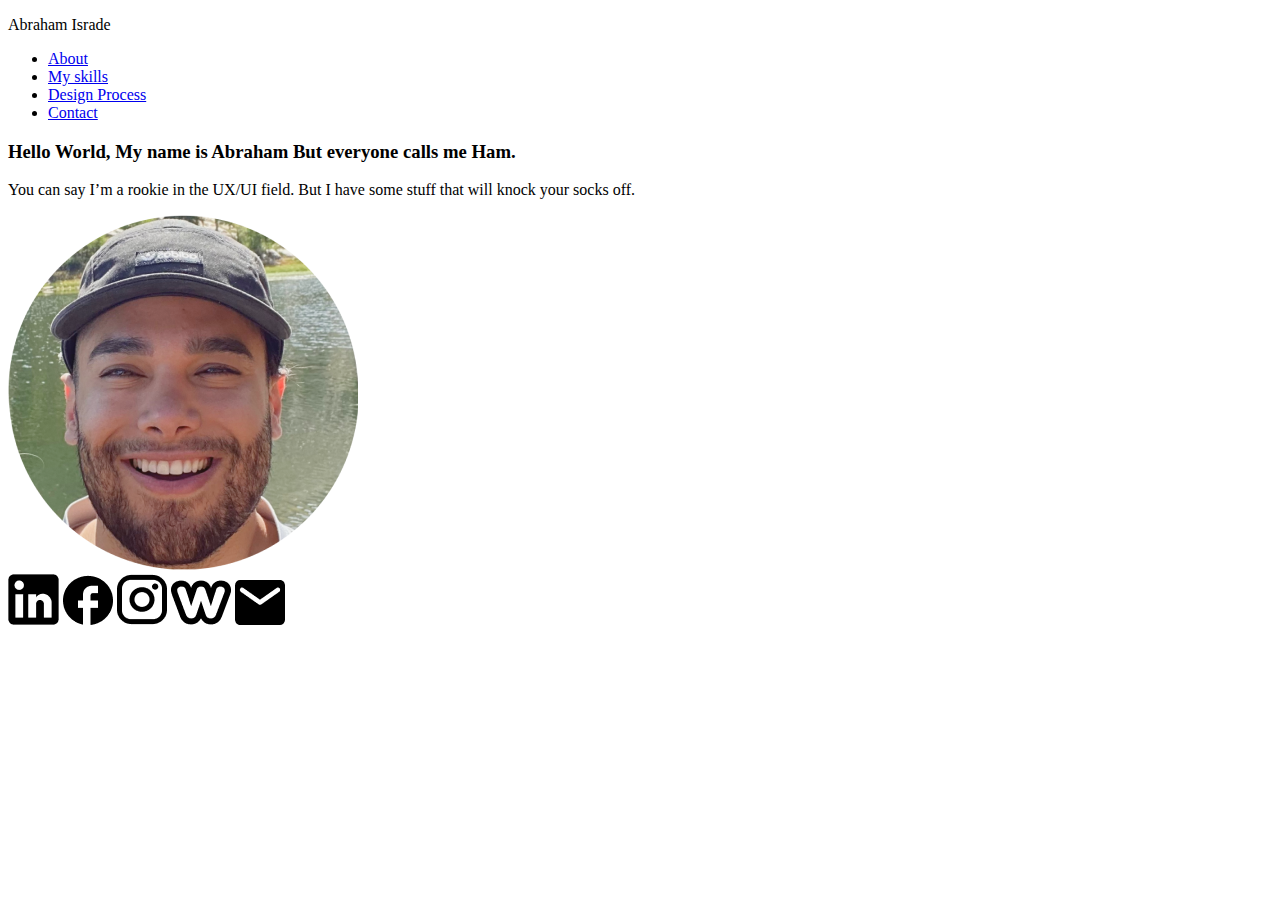
==== index.html @ 494a8903 "Initial Commit" ====
<!DOCTYPE html>
<html lang="en">
<head>
    <meta charset="UTF-8">
    <meta http-equiv="X-UA-Compatible" content="IE=edge">
    <meta name="viewport" content="width=device-width, initial-scale=1.0">
    <title>Portfolio Site</title>
    <link rel="stylesheet" href="./CSS/style.CSS">
</head>
<body>
    <header>
        <div class="logo">
            <p>Abraham Israde</p>

        </div>
        <div class="nav-links">
            <ul>
                <li> <a href="/about.html">About</a> </li>
                <li> <a href="/">My skills</a> </li>
                <li> <a href="/">Design Process</a> </li>
                <li> <a href="/">Contact</a> </li>
            </ul>

        </div>
    </header>

    <div class="hero">
        <div class="texts">
            <h3>
                Hello World, My name is Abraham But everyone calls me Ham.   
            </h3>
            <p>
                You can say I’m a rookie in the UX/UI field. But I have some stuff that will knock your socks off.
            </p>

        </div>
        <div class="images">
            <img src="./Images/Profile.png" alt="" srcset="">
        </div>

    </div>
    <footer >
        <img src="./Images/linkedin.png" alt="">
        <img src="./Images/fb.png" alt="">
        <img src="./Images/Instagram.png" alt="">
        <img src="./Images/w.png" alt="">
        <img src="./Images/email.png" alt="">

    </footer>

</body>
</html>
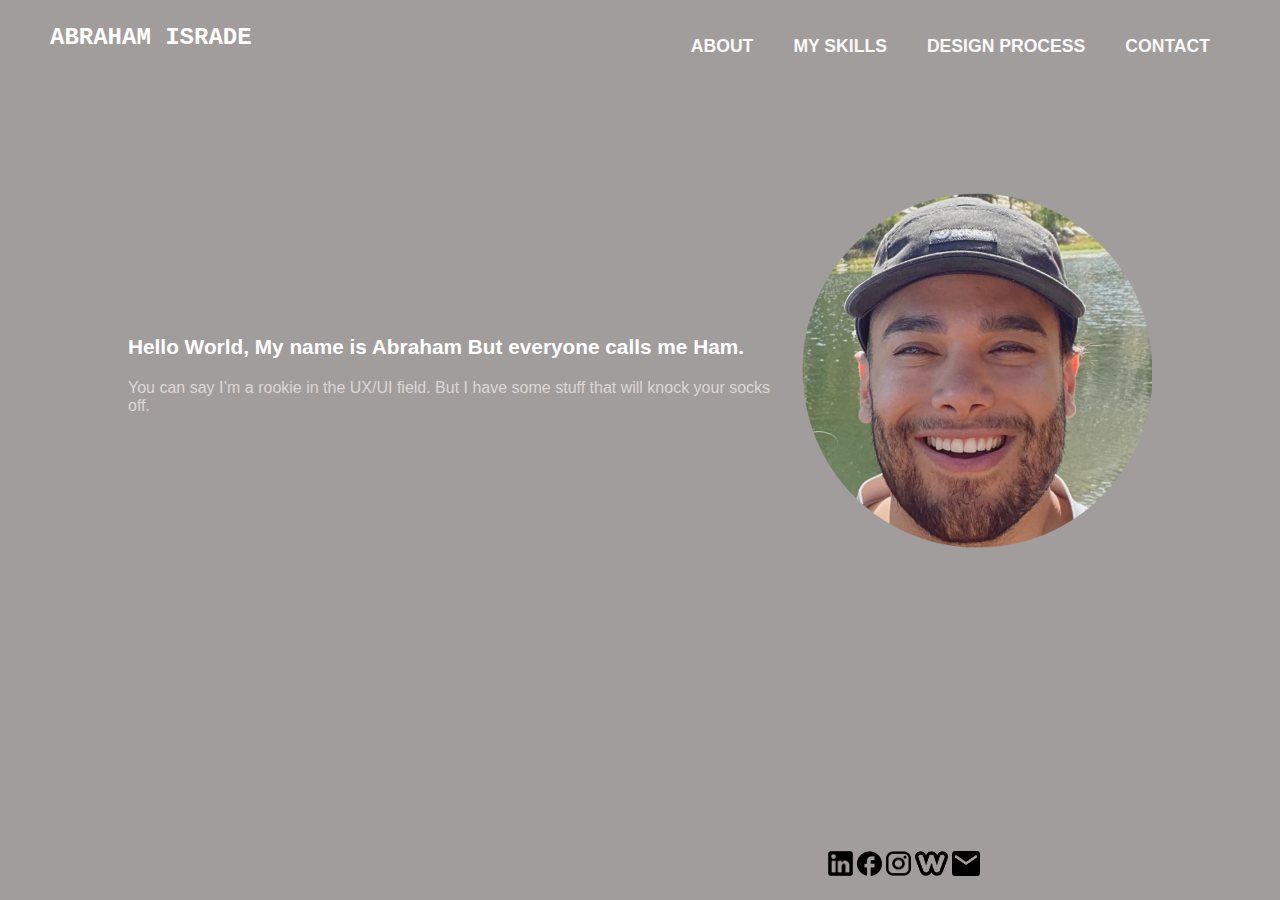
==== commit a92f30f3: "Update index.html" ====
--- a/index.html
+++ b/index.html
@@ -5,7 +5,7 @@
     <meta http-equiv="X-UA-Compatible" content="IE=edge">
     <meta name="viewport" content="width=device-width, initial-scale=1.0">
     <title>Portfolio Site</title>
-    <link rel="stylesheet" href="./CSS/style.CSS">
+    <link rel="stylesheet" href="/CSS/style.css">
 </head>
 <body>
     <header>
--- a/CSS/style.css
+++ b/CSS/style.css
@@ -0,0 +1,110 @@
+body{
+    background-color: #a19d9d;
+    min-height: 100vh;
+    position: relative;
+    margin: 0;
+
+}
+header{
+    margin: 0 50px;
+    display: flex;
+    justify-content: space-between;
+    align-self: center;
+}
+a{
+    text-decoration: none;
+    color: black;
+
+
+}
+header p,a{
+    font-size: 1.5rem;
+    color: white;
+    text-transform: uppercase;
+    font-weight: bold;
+    font-family:'Courier New', Courier, monospace;
+}
+.nav-links ul  {
+    display: flex;
+}
+.nav-links ul li {
+    list-style-type: none;
+    padding: 20px;
+}
+.nav-links ul li a {
+    color: #f9f9f9;
+    font-family:'Lucida Sans', 'Lucida Sans Regular', 'Lucida Grande', 'Lucida Sans Unicode', Geneva, Verdana, sans-serif;
+    font-size: 1.1rem;
+
+}
+.hero,.about{
+    padding: 100px 0;
+    margin: auto;
+    display: flex;
+    color: white;
+    justify-content: space-around;
+    align-items: center;
+    margin: 0 10%;
+    font-family: 'Lucida Sans', 'Lucida Sans Regular', 'Lucida Grande', 'Lucida Sans Unicode', Geneva, Verdana, sans-serif;
+}
+.hero h3,.about h3{
+    color: white;
+    font-size: 1.3rem;
+}
+.hero p,.about p{
+    color: #dbd7d7;
+    font-size: 1rem;
+    margin-right: 30px;
+}
+footer img{
+    height: 25px;
+    cursor: pointer;
+}
+footer img:hover {
+    background-color: rgb(16, 84, 202);
+}
+.footer img{
+    height: 25px;
+    cursor: pointer;
+}
+.footer img:hover {
+    background-color: rgb(16, 84, 202);
+}
+footer{
+    position: absolute;
+    bottom: 0;
+    right: 0;
+    margin: 20px 300px;
+    
+}
+.footer{ 
+    display: flex;
+    width: 100%;
+    justify-content: space-between;
+    align-items: center;
+    background-color: rgba(0, 0, 0, 0.44);
+
+    padding: 20px 0;
+    padding-left: 50px;
+    position: absolute;
+
+    bottom: 0;
+    text-align: right;
+}
+.footer ul  {
+    display: flex;
+}
+.footer ul li {
+    list-style-type: none;
+    padding: 0 40px;
+}
+.footer ul li a {
+    color: #ffffff;
+    font-family:'Lucida Sans', 'Lucida Sans Regular', 'Lucida Grande', 'Lucida Sans Unicode', Geneva, Verdana, sans-serif;
+    font-size: 1rem;
+    font-weight: 400;
+
+}
+.social{
+    margin: 0 10%;
+}
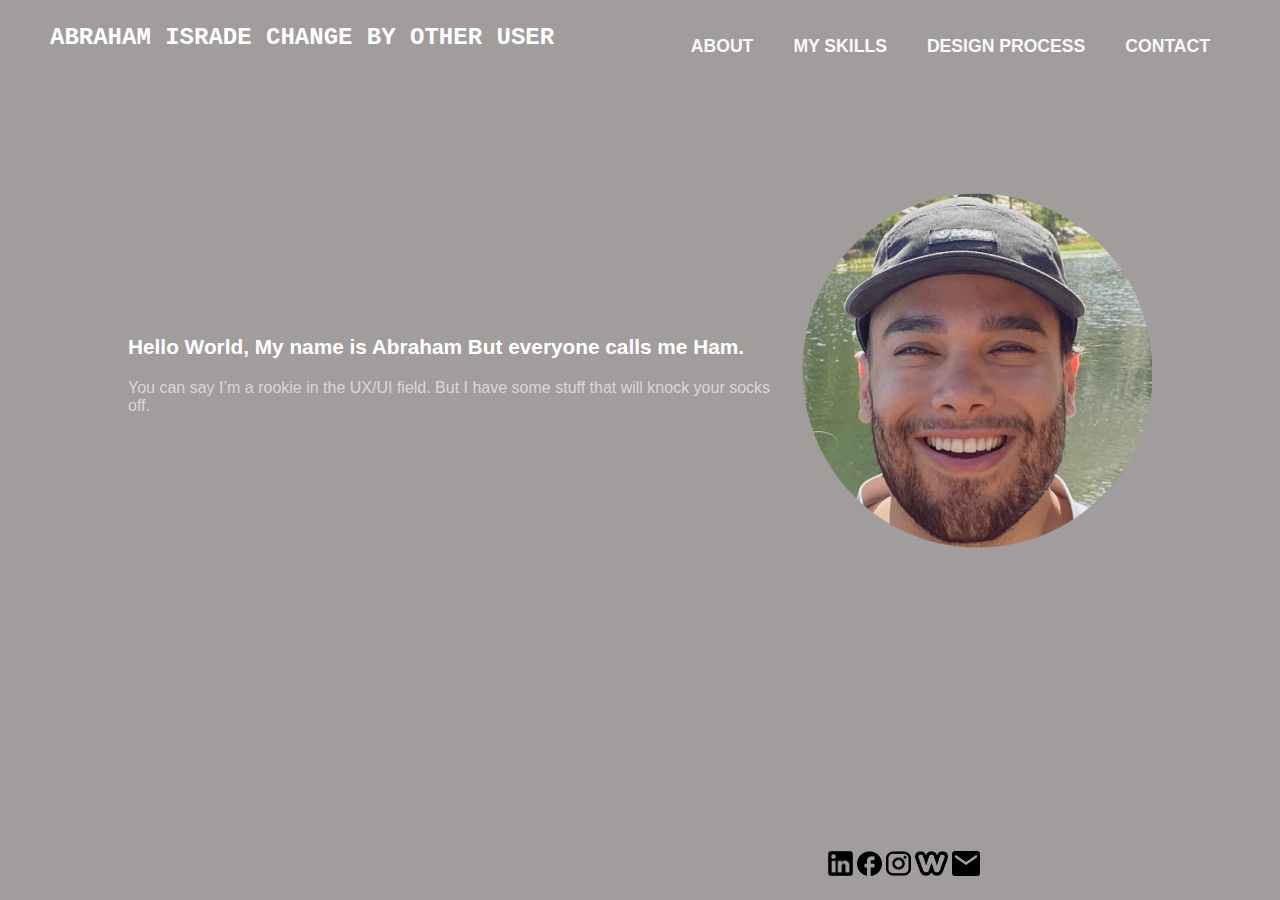
==== commit 801e2232: "Change: Source Control demo" ====
--- a/index.html
+++ b/index.html
@@ -1,6 +1,7 @@
 <!DOCTYPE html>
 <html lang="en">
 <head>
+    <link rel="stylesheet" href="CSS/style.css">
     <meta charset="UTF-8">
     <meta http-equiv="X-UA-Compatible" content="IE=edge">
     <meta name="viewport" content="width=device-width, initial-scale=1.0">
@@ -10,7 +11,7 @@
 <body>
     <header>
         <div class="logo">
-            <p>Abraham Israde</p>
+            <p>Abraham Israde change by other user</p>
 
         </div>
         <div class="nav-links">
--- a/CSS/style.css
+++ b/CSS/style.css
@@ -14,7 +14,6 @@
 a{
     text-decoration: none;
     color: black;
-
 
 }
 header p,a{
--- a/CSS/style.css
+++ b/CSS/style.css
@@ -14,7 +14,6 @@
 a{
     text-decoration: none;
     color: black;
-
 
 }
 header p,a{
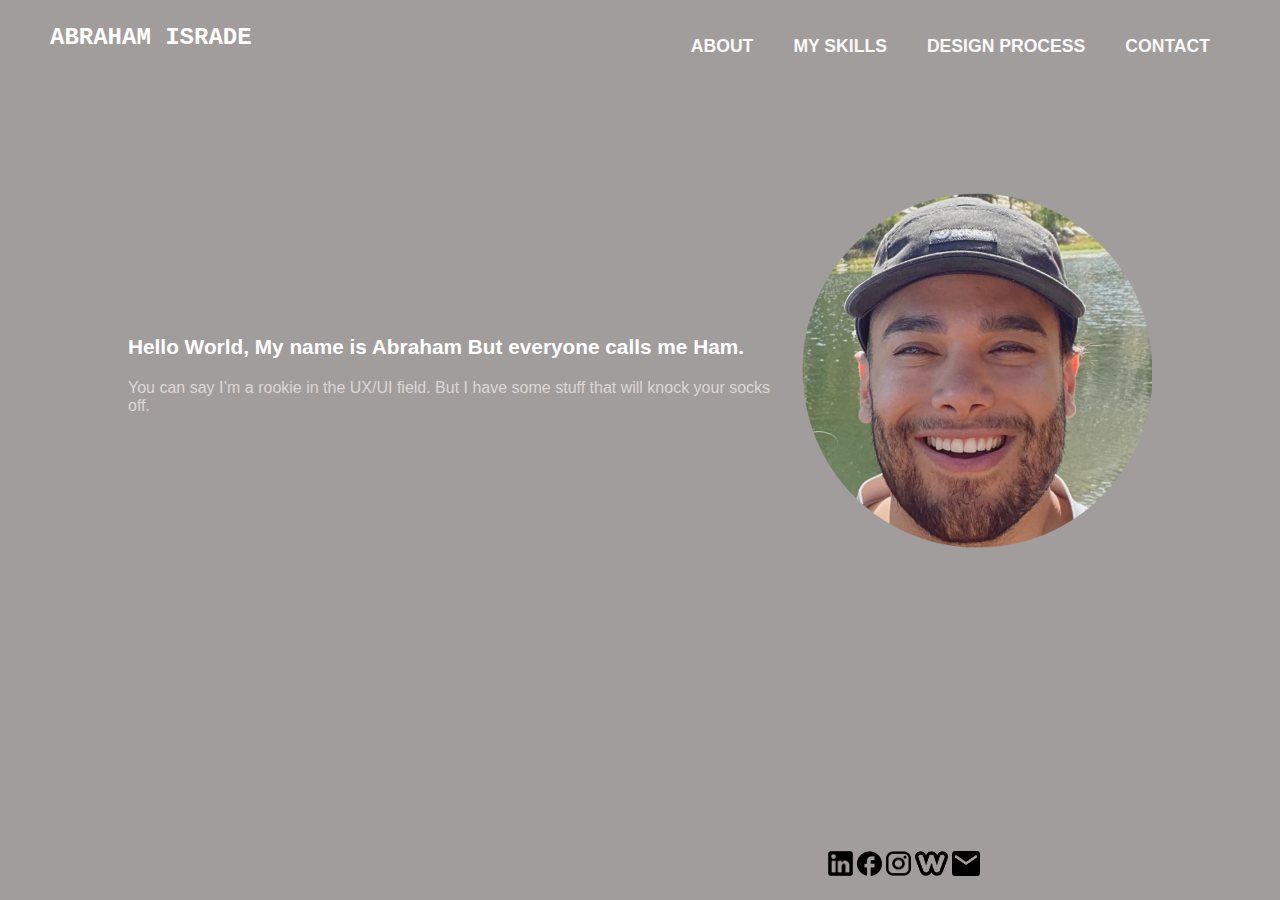
==== commit 033a7735: "Revert: Changes to index" ====
--- a/index.html
+++ b/index.html
@@ -11,7 +11,7 @@
 <body>
     <header>
         <div class="logo">
-            <p>Abraham Israde change by other user</p>
+            <p>Abraham Israde</p>
 
         </div>
         <div class="nav-links">
